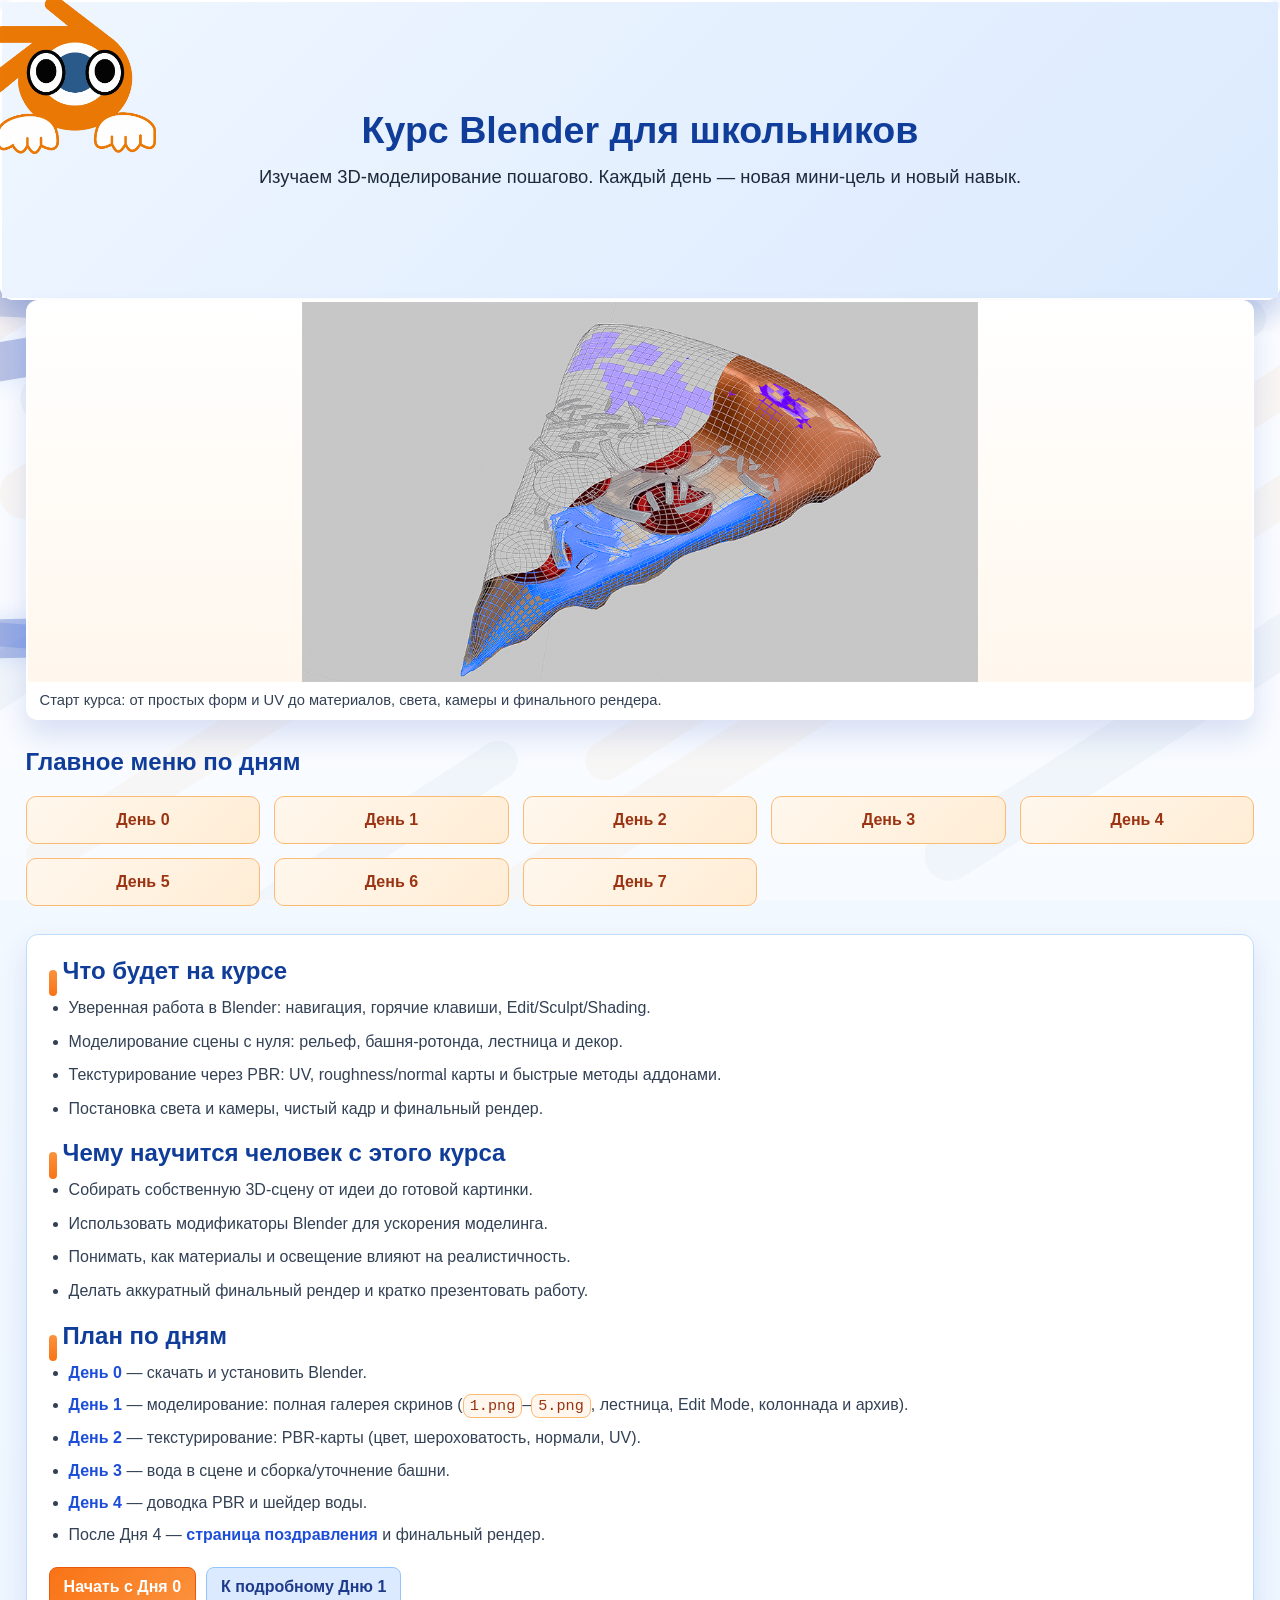
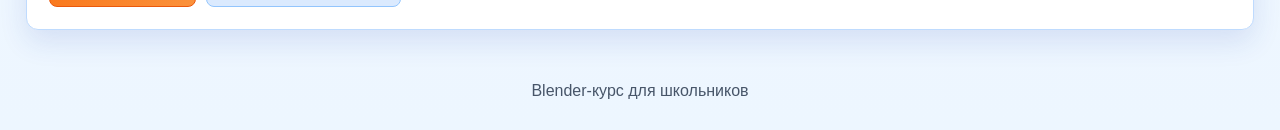
==== index.html @ 189730bf "Add files via upload" ====
<!DOCTYPE html>
<html lang="ru">
<head>
  <meta charset="UTF-8">
  <meta name="viewport" content="width=device-width, initial-scale=1.0">
  <title>Курс Blender для школьников</title>
  <link rel="stylesheet" href="styles.css">
</head>
<body>
  <header class="hero">
    <div class="hero-content">
      <h1>Курс Blender для школьников</h1>
      <p>Изучаем 3D-моделирование пошагово. Каждый день — новая мини-цель и новый навык.</p>
    </div>
  </header>

  <main class="container">
    <figure class="course-pizza">
      <img src="pizza-start.png" alt="3D пицца как стартовый пример курса">
      <figcaption>Старт курса: от простых форм и UV до материалов, света, камеры и финального рендера.</figcaption>
    </figure>

    <section class="menu-section">
      <h2>Главное меню по дням</h2>
      <div class="menu-grid">
        <a class="menu-link" href="day0.html">День 0</a>
        <a class="menu-link" href="day1.html">День 1</a>
        <a class="menu-link" href="day2.html">День 2</a>
        <a class="menu-link" href="day3.html">День 3</a>
        <a class="menu-link" href="day4.html">День 4</a>
        <a class="menu-link" href="day5.html">День 5</a>
        <a class="menu-link" href="day6.html">День 6</a>
        <a class="menu-link" href="day7.html">День 7</a>
      </div>
    </section>

    <section class="day-card">
      <h2>Что будет на курсе</h2>
      <ul class="steps">
        <li>Уверенная работа в Blender: навигация, горячие клавиши, Edit/Sculpt/Shading.</li>
        <li>Моделирование сцены с нуля: рельеф, башня-ротонда, лестница и декор.</li>
        <li>Текстурирование через PBR: UV, roughness/normal карты и быстрые методы аддонами.</li>
        <li>Постановка света и камеры, чистый кадр и финальный рендер.</li>
      </ul>

      <h2>Чему научится человек с этого курса</h2>
      <ul class="steps">
        <li>Собирать собственную 3D-сцену от идеи до готовой картинки.</li>
        <li>Использовать модификаторы Blender для ускорения моделинга.</li>
        <li>Понимать, как материалы и освещение влияют на реалистичность.</li>
        <li>Делать аккуратный финальный рендер и кратко презентовать работу.</li>
      </ul>
      <h2>План по дням</h2>
      <ul class="course-plan">
        <li><a href="day0.html">День 0</a> — скачать и установить Blender.</li>
        <li><a href="day1.html">День 1</a> — моделирование: полная галерея скринов (<code>1.png</code>–<code>5.png</code>, лестница, Edit Mode, колоннада и архив).</li>
        <li><a href="day2.html">День 2</a> — текстурирование: PBR-карты (цвет, шероховатость, нормали, UV).</li>
        <li><a href="day3.html">День 3</a> — вода в сцене и сборка/уточнение башни.</li>
        <li><a href="day4.html">День 4</a> — доводка PBR и шейдер воды.</li>
        <li>После Дня 4 — <a href="congrats.html">страница поздравления</a> и финальный рендер.</li>
      </ul>
      <div class="nav-buttons">
        <a class="btn btn-primary" href="day0.html">Начать с Дня 0</a>
        <a class="btn btn-secondary" href="day1.html">К подробному Дню 1</a>
      </div>
    </section>
  </main>

  <footer>
    Blender-курс для школьников
  </footer>
  <script src="viewer.js"></script>
</body>
</html>
---- styles.css ----
* {
  box-sizing: border-box;
}

body {
  margin: 0;
  font-family: Arial, Helvetica, sans-serif;
  color: #1f2937;
  background: linear-gradient(180deg, #f8fbff 0%, #edf6ff 100%);
  overflow-x: hidden;
}

header,
main,
footer {
  position: relative;
  z-index: 1;
}

body::before {
  content: "";
  position: fixed;
  inset: 0;
  background:
    linear-gradient(rgba(255, 255, 255, 0.86), rgba(255, 255, 255, 0.92)),
    url("Fon3.png") center/cover no-repeat,
    url("Fon.png") center/cover no-repeat;
  opacity: 0.42;
  pointer-events: none;
  z-index: 0;
}

.flow-bars {
  position: fixed;
  inset: 0;
  overflow: hidden;
  pointer-events: none;
  z-index: 0;
}

.flow-bar {
  position: absolute;
  left: -45vw;
  top: var(--top, 50%);
  width: var(--w, 320px);
  height: var(--h, 24px);
  border-radius: 999px;
  opacity: var(--opacity, 0.38);
  background: linear-gradient(
    90deg,
    rgba(249, 115, 22, 0.92),
    rgba(251, 146, 60, 0.88) 45%,
    rgba(37, 99, 235, 0.82)
  );
  box-shadow: 0 0 24px rgba(37, 99, 235, 0.2);
  transform: rotate(var(--rot, -6deg));
  animation: flowToEdge var(--dur, 20s) linear infinite;
  animation-delay: var(--delay, 0s);
}

@keyframes flowToEdge {
  from {
    transform: translateX(0) translateY(0) rotate(var(--rot, -6deg));
  }
  to {
    transform: translateX(160vw) translateY(var(--driftY, 0px)) rotate(var(--rot, -6deg));
  }
}

@media (prefers-reduced-motion: reduce) {
  .flow-bar {
    animation: none;
  }
}

code {
  background: #fff7ed;
  border: 1px solid #fdba74;
  padding: 2px 6px;
  border-radius: 8px;
  color: #9a3412;
  font-family: ui-monospace, SFMono-Regular, Menlo, Monaco, Consolas, "Liberation Mono", "Courier New", monospace;
  font-size: 0.95em;
}

.hero a:hover,
a:hover {
  color: #1d4ed8;
  text-decoration: underline;
}

.tip-word {
  color: #1d4ed8;
  font-weight: 800;
  text-decoration: underline dotted !important;
  cursor: pointer;
}

.tip-word:focus {
  outline: 2px solid rgba(96, 165, 250, 0.55);
  outline-offset: 3px;
  border-radius: 6px;
}

.tip-bubble {
  position: fixed;
  z-index: 10000;
  max-width: 360px;
  padding: 10px 12px;
  border-radius: 12px;
  background: #ffffff;
  border: 1px solid #93c5fd;
  color: #1f2937;
  line-height: 1.35;
  box-shadow: 0 18px 50px rgba(0, 0, 0, 0.45);
  opacity: 0;
  transform: translateY(6px);
  pointer-events: none;
  transition: opacity 0.12s ease, transform 0.12s ease;
}

.tip-bubble.is-visible {
  opacity: 1;
  transform: translateY(0);
}

.hero {
  position: relative;
  min-height: 300px;
  display: flex;
  align-items: center;
  justify-content: center;
  text-align: center;
  color: #0f172a;
  overflow: visible;
  border: 2px solid rgba(255, 255, 255, 0.98);
  border-radius: 14px;
  box-shadow: 0 14px 30px rgba(30, 64, 175, 0.15);
}

.hero::before {
  content: "";
  position: absolute;
  inset: 0;
  background: linear-gradient(135deg, #eff6ff, #dbeafe);
  z-index: 0;
}

.hero::after {
  content: "";
  position: absolute;
  inset: -6px -36px -34px -36px;
  background-image: url("mascot-left.png"), url("mascot-right.png");
  background-repeat: no-repeat, no-repeat;
  background-position: left 12px calc(100% - 12px), right 12px calc(100% - 12px);
  background-size: min(190px, 22vw), min(190px, 22vw);
  opacity: 0.98;
  pointer-events: none;
  z-index: 1;
}

.hero-content::before {
  content: none;
}

.hero-content > * {
  position: relative;
  z-index: 1;
}

.hero-content {
  position: relative;
  z-index: 2;
  padding: 20px;
  max-width: 1100px;
  text-shadow: none;
}

.hero-day-image {
  display: block;
  width: min(520px, 90%);
  height: auto;
  margin: 0 auto 14px;
  border-radius: 10px;
  border: 1px solid rgba(148, 163, 184, 0.45);
  box-shadow: 0 10px 30px rgba(0, 0, 0, 0.35);
}

.hero h1 {
  margin: 0 0 12px;
  font-size: 2rem;
  color: #0f3d99;
}

.hero p {
  margin: 0;
  font-size: 1.05rem;
  line-height: 1.45;
  color: #1e293b;
}

.container {
  width: min(1400px, 96%);
  margin: 0 auto;
}

.day3-page .container {
  width: min(1400px, 96%);
}

.menu-section {
  margin: 28px auto;
}

.menu-section h2,
.day-card h2 {
  color: #0f3d99;
}

.menu-grid {
  display: grid;
  grid-template-columns: repeat(auto-fit, minmax(180px, 1fr));
  gap: 12px;
}

.menu-link {
  display: block;
  padding: 14px 12px;
  border-radius: 10px;
  text-decoration: none;
  color: #9a3412;
  background: linear-gradient(135deg, #fff7ed, #ffedd5);
  border: 1px solid #fdba74;
  font-weight: 700;
  text-align: center;
  transition: transform 0.15s ease, background 0.15s ease, border-color 0.15s ease;
}

.menu-link:hover {
  transform: translateY(-2px);
  background: linear-gradient(135deg, #ffedd5, #fed7aa);
  border-color: #f97316;
}

.menu-link.active {
  background: linear-gradient(135deg, #f97316, #fb923c);
  border-color: #ea580c;
  color: #ffffff;
}

.day-card {
  background: #ffffff;
  border: 1px solid #bfdbfe;
  border-radius: 12px;
  padding: 18px;
  margin: 24px auto 30px;
  box-shadow: 0 12px 28px rgba(30, 64, 175, 0.12);
}

.day-card h2 {
  margin-top: 18px;
  margin-bottom: 10px;
  padding-left: 14px;
  position: relative;
}

.day-card h2::before {
  content: "";
  position: absolute;
  left: 0;
  top: 0.55em;
  width: 8px;
  height: 1.1em;
  background: linear-gradient(180deg, #fb923c, #f97316);
  border-radius: 6px;
}

.day-card h2:first-of-type {
  margin-top: 0;
}

.steps {
  margin: 10px 0 0;
  padding-left: 20px;
  line-height: 1.6;
  color: #334155;
}

.steps li + li {
  margin-top: 8px;
}

.nav-buttons {
  display: flex;
  gap: 10px;
  flex-wrap: wrap;
  margin-top: 18px;
}

.btn {
  display: inline-block;
  padding: 10px 14px;
  border-radius: 8px;
  text-decoration: none;
  font-weight: 700;
  border: 1px solid transparent;
}

.btn-primary {
  background: linear-gradient(135deg, #f97316, #fb923c);
  color: #fff;
  border-color: #ea580c;
}

.btn-secondary {
  background: #dbeafe;
  color: #1e3a8a;
  border-color: #93c5fd;
}

footer {
  text-align: center;
  color: #475569;
  padding: 22px 10px 30px;
}

.lesson-images {
  display: grid;
  grid-template-columns: repeat(auto-fit, minmax(320px, 1fr));
  gap: 16px;
  margin-top: 10px;
}

@media (min-width: 1200px) {
  .hero h1 {
    font-size: 2.35rem;
  }

  .hero p {
    font-size: 1.15rem;
  }

  .day-card {
    padding: 22px;
  }

  .menu-grid {
    grid-template-columns: repeat(auto-fit, minmax(220px, 1fr));
    gap: 14px;
  }
}

.lesson-figure {
  margin: 0;
  background: #ffffff;
  border: 1px solid #bfdbfe;
  border-radius: 10px;
  overflow: hidden;
  scroll-margin-top: 1.25rem;
}

.lesson-figure img {
  display: block;
  width: 100%;
  height: auto;
  cursor: zoom-in;
}

.lesson-figure figcaption {
  padding: 10px;
  color: #334155;
  line-height: 1.45;
  font-size: 0.92rem;
}

.final-render-figure {
  margin: 18px 0 4px;
  background: #ffffff;
  border: 1px solid #bfdbfe;
  border-radius: 12px;
  overflow: hidden;
}

.final-render-figure img {
  display: block;
  width: 100%;
  height: auto;
}

.day3-page .final-render-figure {
  max-width: 1300px;
  margin-left: auto;
  margin-right: auto;
}

.final-render-figure figcaption {
  padding: 12px 14px;
  color: #334155;
  line-height: 1.45;
  font-size: 0.95rem;
}

.lesson-intro {
  margin: 0 0 12px;
  color: #334155;
  line-height: 1.55;
}

.img-modal-backdrop {
  position: fixed;
  inset: 0;
  background: rgba(15, 23, 42, 0.82);
  display: none;
  z-index: 9999;
  padding: 16px;
}

.img-modal-backdrop.is-open {
  display: flex;
  align-items: center;
  justify-content: center;
}

.img-modal-content {
  position: relative;
  width: min(1100px, 95vw);
  max-height: 92vh;
  overflow: auto;
}

.img-modal-content img {
  display: block;
  width: 100%;
  height: auto;
  border-radius: 12px;
}

.img-modal-close {
  position: absolute;
  top: 12px;
  right: 12px;
  width: 36px;
  height: 36px;
  border-radius: 999px;
  border: 1px solid #334155;
  background: #0f172a;
  color: #f8fafc;
  font-size: 20px;
  font-weight: bold;
  line-height: 1;
  cursor: pointer;
  display: flex;
  align-items: center;
  justify-content: center;
  z-index: 10;
}

.img-modal-close:hover {
  border-color: #60a5fa;
  background: #1e293b;
}

.course-plan {
  margin: 8px 0 0;
  padding-left: 20px;
  line-height: 1.65;
  color: #334155;
}

.course-plan li + li {
  margin-top: 6px;
}

.course-plan a {
  color: #1d4ed8;
  font-weight: 700;
  text-decoration: none;
}

.course-plan a:hover {
  text-decoration: underline;
}

.course-pizza {
  margin: 0 0 16px;
  border: 2px solid rgba(255, 255, 255, 0.98);
  background: #ffffff;
  border-radius: 12px;
  overflow: hidden;
  box-shadow: 0 16px 28px rgba(30, 64, 175, 0.14);
}

.course-pizza img {
  display: block;
  width: 100%;
  max-height: 380px;
  object-fit: contain;
  background: linear-gradient(180deg, #ffffff, #fff7ed);
}

.course-pizza figcaption {
  padding: 10px 12px;
  color: #334155;
  font-size: 0.92rem;
}

@media (max-width: 900px) {
  .hero::after {
    inset: -4px -18px -26px -18px;
    background-size: min(130px, 24vw), min(130px, 24vw);
    background-position: left 8px calc(100% - 8px), right 8px calc(100% - 8px);
    opacity: 0.9;
  }
}

@media (max-width: 640px) {
  .hero::after {
    display: none;
  }
}
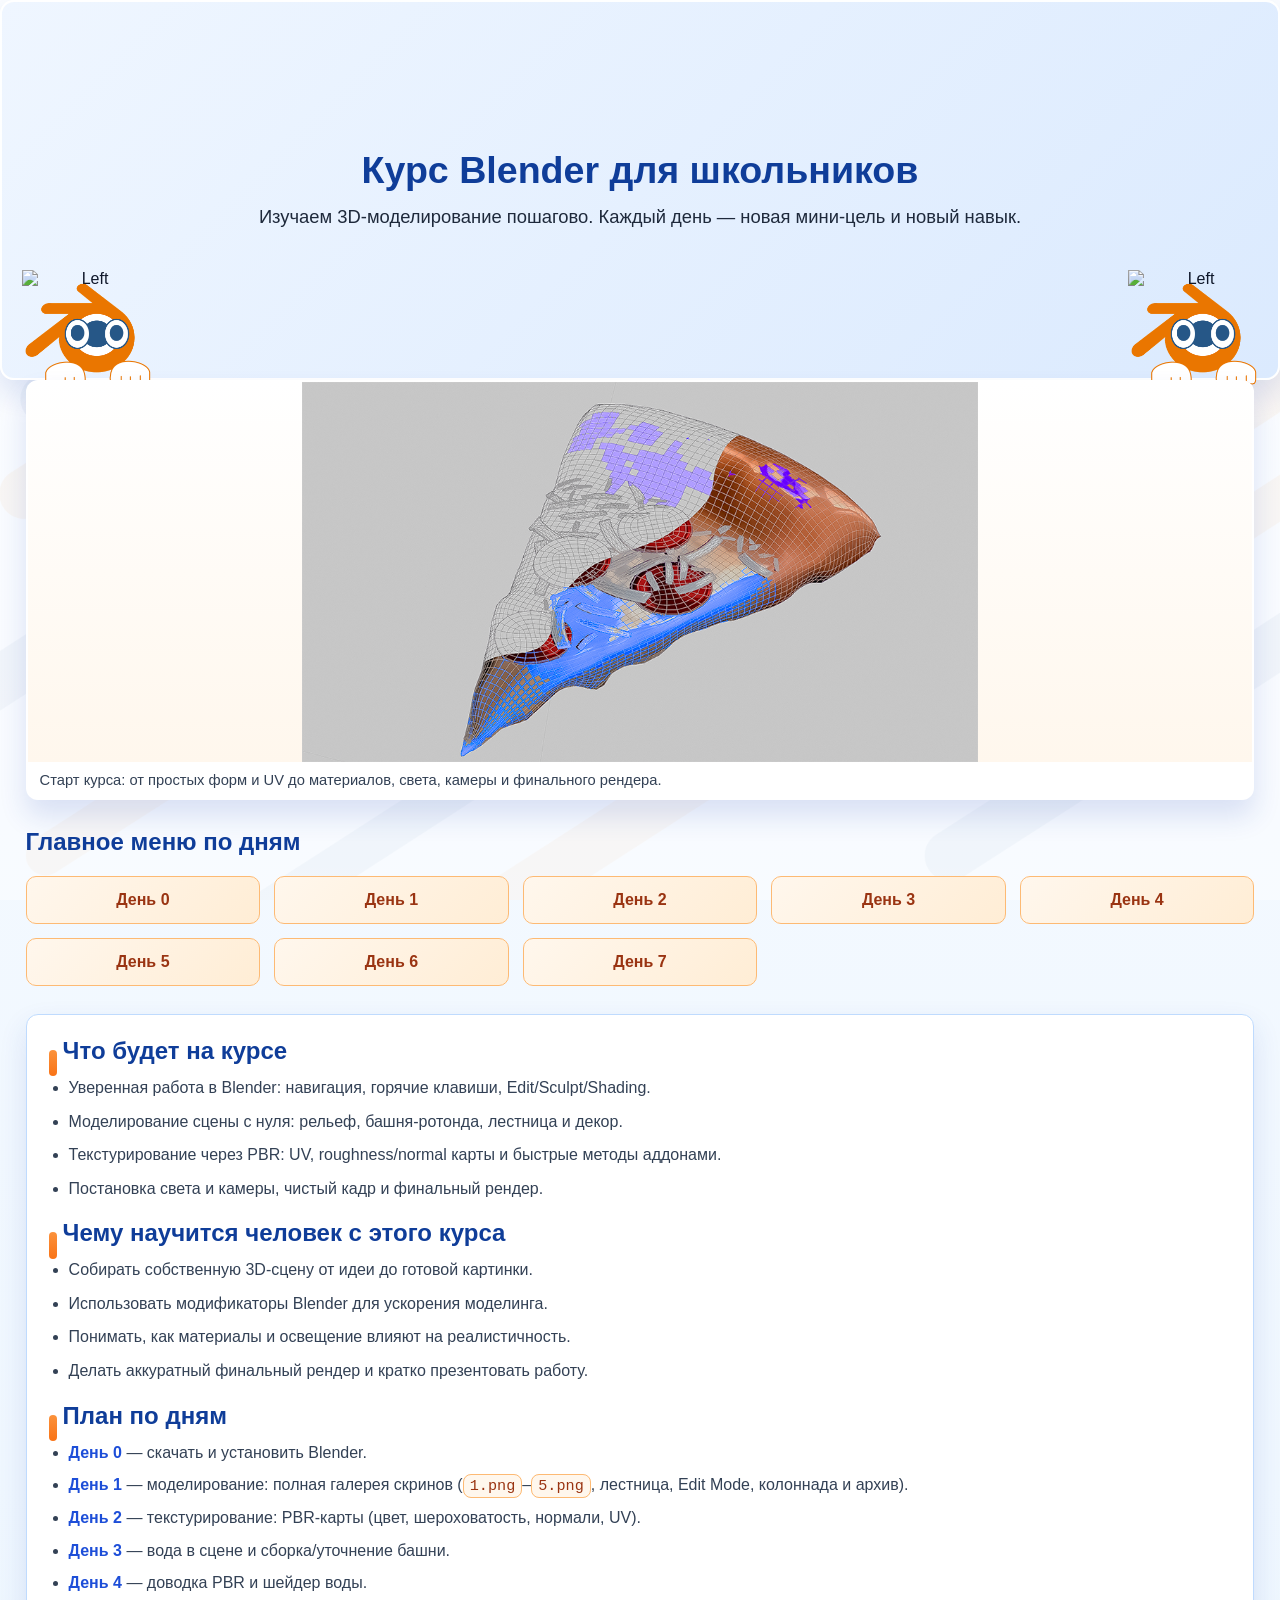
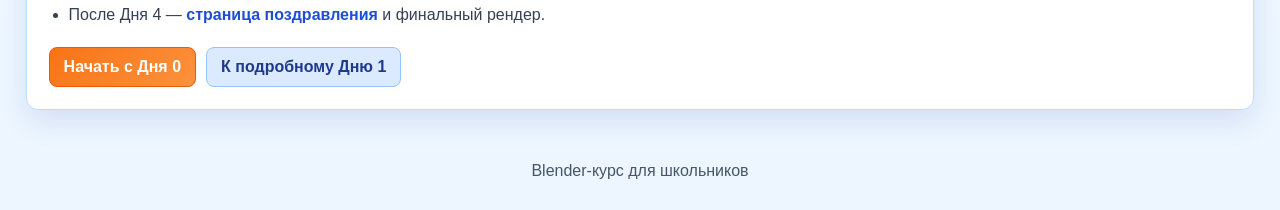
==== commit 0b020e78: "Add files via upload" ====
--- a/index.html
+++ b/index.html
@@ -7,12 +7,22 @@
   <link rel="stylesheet" href="styles.css">
 </head>
 <body>
-  <header class="hero">
-    <div class="hero-content">
-      <h1>Курс Blender для школьников</h1>
-      <p>Изучаем 3D-моделирование пошагово. Каждый день — новая мини-цель и новый навык.</p>
+<header class="hero">
+  <div class="hero-content">
+    <h1>Курс Blender для школьников</h1>
+    <p>Изучаем 3D-моделирование пошагово. Каждый день — новая мини-цель и новый навык.</p>
+  </div>
+  <div class="mascots-container">
+    <div class="mascot-left-side">
+      <img class="left-img" src="Mascot-Left.png" alt="Left">
+      <img class="right-img" src="Mascot-Right.png" alt="Right">
     </div>
-  </header>
+    <div class="mascot-right-side">
+      <img class="right-img" src="Mascot-Right.png" alt="Right">
+      <img class="left-img" src="Mascot-Left.png" alt="Left">
+    </div>
+  </div>
+</header>
 
   <main class="container">
     <figure class="course-pizza">
--- a/styles.css
+++ b/styles.css
@@ -126,8 +126,9 @@
 
 .hero {
   position: relative;
-  min-height: 300px;
+  min-height: 380px;
   display: flex;
+  flex-direction: column;
   align-items: center;
   justify-content: center;
   text-align: center;
@@ -136,36 +137,143 @@
   border: 2px solid rgba(255, 255, 255, 0.98);
   border-radius: 14px;
   box-shadow: 0 14px 30px rgba(30, 64, 175, 0.15);
-}
-
-.hero::before {
-  content: "";
+  background: linear-gradient(135deg, #eff6ff, #dbeafe);
+}
+
+/* Контейнер для маскотов внутри hero */
+.hero .mascots-container {
   position: absolute;
-  inset: 0;
-  background: linear-gradient(135deg, #eff6ff, #dbeafe);
-  z-index: 0;
-}
-
-.hero::after {
-  content: "";
-  position: absolute;
-  inset: -6px -36px -34px -36px;
-  background-image: url("mascot-left.png"), url("mascot-right.png");
-  background-repeat: no-repeat, no-repeat;
-  background-position: left 12px calc(100% - 12px), right 12px calc(100% - 12px);
-  background-size: min(190px, 22vw), min(190px, 22vw);
-  opacity: 0.98;
+  bottom: -22px;
+  left: 0;
+  right: 0;
   pointer-events: none;
   z-index: 1;
 }
 
+/* Левая сторона */
+.hero .mascot-left-side {
+  position: absolute;
+  left: 20px;
+  bottom: 0;
+  width: min(130px, 18vw);
+  height: min(130px, 18vw);
+}
+
+/* Правая сторона */
+.hero .mascot-right-side {
+  position: absolute;
+  right: 20px;
+  bottom: 0;
+  width: min(130px, 18vw);
+  height: min(130px, 18vw);
+}
+
+/* Все картинки */
+.hero .mascot-left-side img,
+.hero .mascot-right-side img {
+  position: absolute;
+  top: 0;
+  left: 0;
+  width: 100%;
+  height: auto;
+  display: block;
+}
+
+/* Левая сторона: сначала показываем Mascot-Left, потом Mascot-Right */
+.hero .mascot-left-side .left-img {
+  animation: showLeftFirst 6s infinite;
+}
+
+.hero .mascot-left-side .right-img {
+  animation: showLeftSecond 6s infinite;
+}
+
+/* Правая сторона: сначала показываем Mascot-Right, потом Mascot-Left */
+.hero .mascot-right-side .right-img {
+  animation: showRightFirst 6s infinite;
+}
+
+.hero .mascot-right-side .left-img {
+  animation: showRightSecond 6s infinite;
+}
+
+@keyframes showLeftFirst {
+  0%, 45% {
+    opacity: 1;
+  }
+  50%, 100% {
+    opacity: 0;
+  }
+}
+
+@keyframes showLeftSecond {
+  0%, 45% {
+    opacity: 0;
+  }
+  50%, 100% {
+    opacity: 1;
+  }
+}
+
+@keyframes showRightFirst {
+  0%, 45% {
+    opacity: 1;
+  }
+  50%, 100% {
+    opacity: 0;
+  }
+}
+
+@keyframes showRightSecond {
+  0%, 45% {
+    opacity: 0;
+  }
+  50%, 100% {
+    opacity: 1;
+  }
+}
+
+/* Блок целей дня — под шапкой */
+.day-goals {
+  background: linear-gradient(135deg, #dbeafe, #eff6ff);
+  border-left: 6px solid #f97316;
+  border-radius: 12px;
+  padding: 16px 20px;
+  margin: 20px auto;
+  max-width: 900px;
+  box-shadow: 0 4px 12px rgba(0, 0, 0, 0.05);
+  position: relative;
+  z-index: 5;
+}
+
+.day-goals h3 {
+  margin: 0 0 12px 0;
+  color: #0f3d99;
+  font-size: 1.25rem;
+}
+
+.day-goals ul {
+  margin: 0;
+  padding-left: 20px;
+}
+
+.day-goals li {
+  margin: 8px 0;
+  color: #1e293b;
+  line-height: 1.45;
+}
+
+.day-goals li strong {
+  color: #ea580c;
+}
+
 .hero-content::before {
   content: none;
 }
 
 .hero-content > * {
   position: relative;
-  z-index: 1;
+  z-index: 2;
 }
 
 .hero-content {
@@ -505,16 +613,35 @@
 }
 
 @media (max-width: 900px) {
-  .hero::after {
-    inset: -4px -18px -26px -18px;
-    background-size: min(130px, 24vw), min(130px, 24vw);
-    background-position: left 8px calc(100% - 8px), right 8px calc(100% - 8px);
-    opacity: 0.9;
+  .hero .mascot-left-side,
+  .hero .mascot-right-side {
+    width: min(100px, 15vw);
+    height: min(100px, 15vw);
+  }
+  .hero .mascot-left-side {
+    left: 10px;
+  }
+  .hero .mascot-right-side {
+    right: 10px;
+  }
+  .day-goals {
+    margin: 20px 15px;
   }
 }
 
 @media (max-width: 640px) {
-  .hero::after {
-    display: none;
+  .hero .mascot-left-side,
+  .hero .mascot-right-side {
+    width: min(75px, 13vw);
+    height: min(75px, 13vw);
+  }
+  .hero .mascot-left-side {
+    left: 6px;
+  }
+  .hero .mascot-right-side {
+    right: 6px;
+  }
+  .day-goals {
+    margin: 20px 10px;
   }
 }
